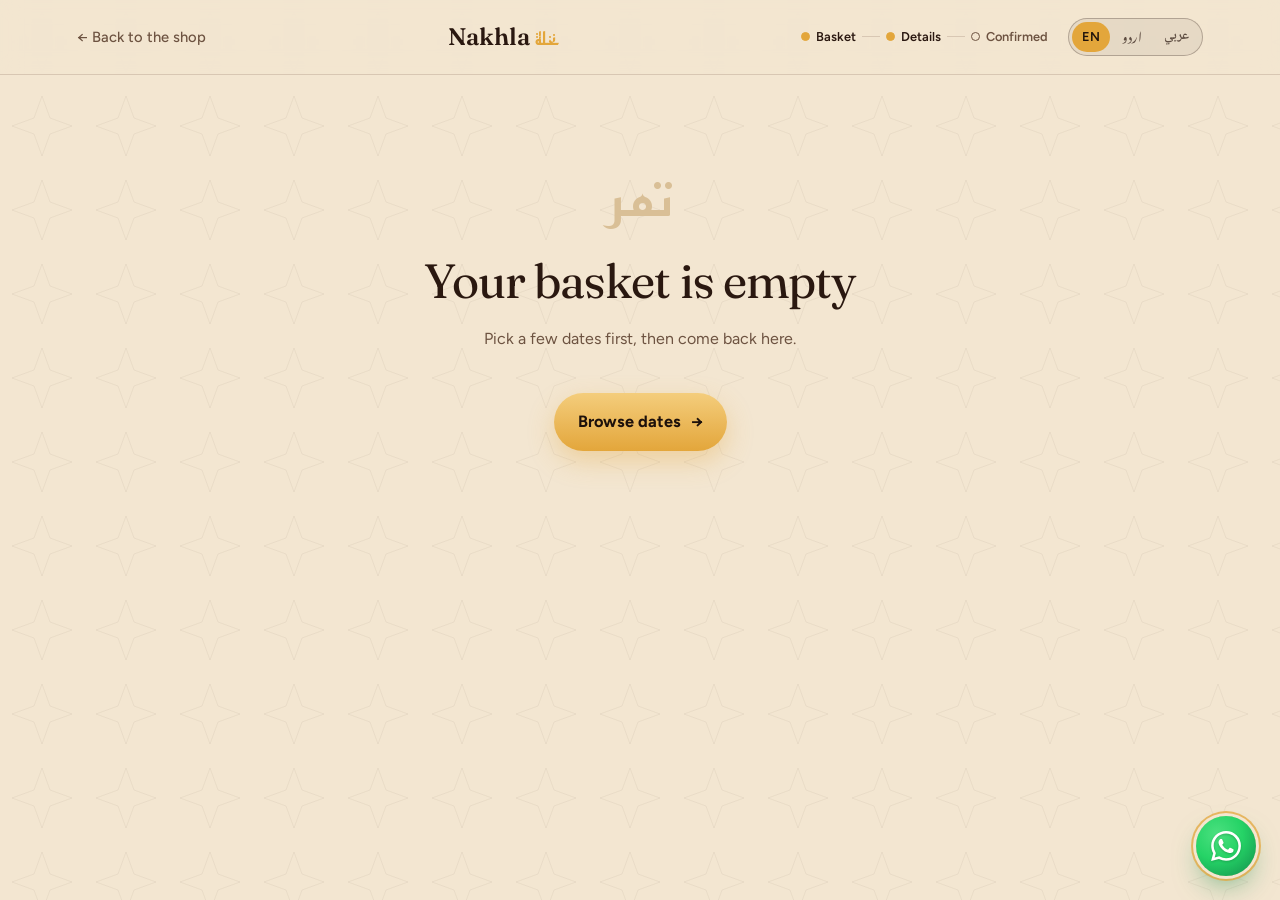
==== checkout.html @ f66b4bab "Nakhla dates store - client preview Co-Authored-By: Claude Opus 5.5 <noreply@anthropic.com>" ====
<!doctype html>
<html lang="en">
<head>
  <meta charset="utf-8">
  <meta name="viewport" content="width=device-width, initial-scale=1">
  <title>Nakhla Checkout</title>
  <link rel="preconnect" href="https://fonts.googleapis.com">
  <link rel="preconnect" href="https://fonts.gstatic.com" crossorigin>
  <link href="https://fonts.googleapis.com/css2?family=Fraunces:ital,opsz,wght,SOFT@0,9..144,300..800,50;1,9..144,300..800,50&family=Figtree:wght@400;500;600;700&family=Reem+Kufi:wght@400..700&family=Amiri:wght@400;700&family=Noto+Naskh+Arabic:wght@400..700&family=Noto+Nastaliq+Urdu:wght@400..700&display=swap" rel="stylesheet">
  <link rel="stylesheet" href="css/base.css?v=16">
  <link rel="stylesheet" href="css/checkout.css?v=16">
  <script src="js/i18n.js?v=16"></script>
</head>
<body>
  <header class="co-top">
    <a href="index.html" class="co-back" data-i18n="co.back">← Back to the shop</a>
    <a href="index.html" class="co-brand"><span data-bind="name">Nakhla</span> <span class="ar" data-bind="arabic">نخلة</span></a>
    <ol class="co-steps" id="steps">
      <li class="on" data-i18n="co.step1">Basket</li><li class="on" data-i18n="co.step2">Details</li><li id="stepDone" data-i18n="co.step3">Confirmed</li>
    </ol>
    <div class="lang-switch"></div>
  </header>

  <!-- ===== Checkout form ===== -->
  <main class="co" id="coView">
    <form class="co-form" id="coForm" novalidate>
      <h1 class="co-title" data-i18n-html="co.title">Almost <em>there</em></h1>

      <!-- 1. Contact -->
      <fieldset class="co-card">
        <legend><span class="n">1</span> <span data-i18n="co.sec1">Your details</span></legend>
        <div class="grid2">
          <label class="f"><span data-i18n="co.name">Full name</span><input name="name" autocomplete="name" required maxlength="60"><em class="err" data-i18n="co.name.err">Please enter your name</em></label>
          <label class="f"><span data-i18n="co.phone">Mobile number</span><input name="phone" type="tel" inputmode="tel" autocomplete="tel" placeholder="05X XXX XXXX" required dir="ltr"><em class="err" data-i18n="co.phone.err">Enter a valid mobile number</em></label>
        </div>
        <label class="f"><span data-i18n-html="co.email">Email <small>(optional, for the receipt)</small></span><input name="email" type="email" autocomplete="email" dir="ltr"><em class="err" data-i18n="co.email.err">That email doesn’t look right</em></label>
      </fieldset>

      <!-- 2. Delivery -->
      <fieldset class="co-card">
        <legend><span class="n">2</span> <span data-i18n="co.sec2">Delivery</span></legend>
        <div class="opts" id="deliveryOpts">
          <label class="opt">
            <input type="radio" name="delivery" value="delivery" checked>
            <span class="opt-ico" aria-hidden="true"><svg viewBox="0 0 24 24"><path d="M3 7h11v9H3zM14 10h4l3 3v3h-7z" fill="none" stroke="currentColor" stroke-width="1.6" stroke-linejoin="round"/><circle cx="7" cy="17.5" r="1.8" fill="var(--tahini)" stroke="currentColor" stroke-width="1.6"/><circle cx="17" cy="17.5" r="1.8" fill="var(--tahini)" stroke="currentColor" stroke-width="1.6"/></svg></span>
            <span class="opt-t"><b data-i18n="co.home">Home delivery</b><small id="delNote"></small></span>
            <span class="opt-p" id="delFee"></span>
          </label>
          <label class="opt" id="pickupOpt">
            <input type="radio" name="delivery" value="pickup">
            <span class="opt-ico" aria-hidden="true"><svg viewBox="0 0 24 24"><path d="M4 10 12 4l8 6v10H4z" fill="none" stroke="currentColor" stroke-width="1.6" stroke-linejoin="round"/><path d="M10 20v-6h4v6" fill="none" stroke="currentColor" stroke-width="1.6"/></svg></span>
            <span class="opt-t"><b data-i18n="co.pickup">Pick up from the shop</b><small data-bind="address">Quba Road, Al-Madinah</small></span>
            <span class="opt-p" data-i18n="co.free">Free</span>
          </label>
        </div>
        <div id="addressBlock" class="addr">
          <div class="grid2">
            <label class="f"><span data-i18n="co.city">City</span>
              <select name="city" required>
                <option value="" data-i18n="co.city.choose">Choose city…</option>
                <option value="Al-Madinah Al-Munawwarah" data-i18n="city.madinah">Al-Madinah Al-Munawwarah</option>
                <option value="Makkah Al-Mukarramah" data-i18n="city.makkah">Makkah Al-Mukarramah</option>
                <option value="Jeddah" data-i18n="city.jeddah">Jeddah</option>
                <option value="Riyadh" data-i18n="city.riyadh">Riyadh</option>
                <option value="Dammam" data-i18n="city.dammam">Dammam</option>
                <option value="Taif" data-i18n="city.taif">Taif</option>
                <option value="Other city in KSA" data-i18n="city.other">Other city in KSA</option>
              </select><em class="err" data-i18n="co.city.err">Choose your city</em></label>
            <label class="f"><span data-i18n="co.district">District</span><input name="district" maxlength="60" data-i18n-ph="co.district.ph" placeholder="e.g. Quba"></label>
          </div>
          <label class="f"><span data-i18n="co.address">Street, building &amp; landmark</span><input name="address" required maxlength="160" autocomplete="street-address"><em class="err" data-i18n="co.address.err">We need an address to deliver</em></label>
        </div>
        <label class="f"><span data-i18n-html="co.notes">Note for us <small>(optional)</small></span><textarea name="notes" rows="2" maxlength="240" data-i18n-ph="co.notes.ph" placeholder="Gift message, best time to call…"></textarea></label>
      </fieldset>

      <!-- 3. Payment -->
      <fieldset class="co-card">
        <legend><span class="n">3</span> <span data-i18n="co.sec3">Payment</span></legend>
        <div class="opts pay" id="payOpts"></div>
        <div class="pay-info" id="payInfo"></div>
      </fieldset>
    </form>

    <!-- Summary -->
    <aside class="sum">
      <div class="sum-card">
        <div class="sum-arch" aria-hidden="true"><span class="ar">تمر</span></div>
        <h2 data-i18n="co.sum">Your order</h2>
        <div class="sum-items" id="sumItems"></div>
        <dl class="sum-rows">
          <div><dt data-i18n="cart.subtotal">Subtotal</dt><dd id="sSub"></dd></div>
          <div><dt data-i18n="co.delivery">Delivery</dt><dd id="sDel"></dd></div>
          <div id="sCodRow" hidden><dt data-i18n="co.codFee">Cash on delivery fee</dt><dd id="sCod"></dd></div>
          <div class="grand"><dt data-i18n="co.total">Total</dt><dd id="sTotal"></dd></div>
        </dl>
        <button class="place" id="placeBtn" form="coForm"><span data-i18n="co.place">Place order</span><i aria-hidden="true" data-i18n="co.arrow">→</i></button>
        <p class="sum-note" data-i18n="co.note">🔒 No card details are entered on this site.</p>
      </div>
    </aside>
  </main>

  <!-- Empty basket -->
  <section class="co-empty" id="emptyView" hidden>
    <span class="ar">تمر</span>
    <h1 data-i18n="co.empty.h">Your basket is empty</h1>
    <p data-i18n="co.empty.p">Pick a few dates first, then come back here.</p>
    <a href="index.html#shop" class="place inline"><span data-i18n="co.empty.btn">Browse dates</span><i data-i18n="co.arrow">→</i></a>
  </section>

  <!-- Success -->
  <section class="done" id="doneView" hidden>
    <div class="done-seal" aria-hidden="true">
      <svg viewBox="0 0 120 120"><circle cx="60" cy="60" r="54" class="ring"/><path d="M38 62 L53 76 L83 44" class="tick"/></svg>
    </div>
    <p class="kicker" data-i18n="done.kicker">JazakAllahu khairan</p>
    <h1 data-i18n-html="done.title">Your order is <em>placed</em></h1>
    <p class="order-no"><span data-i18n="done.order">Order</span> <b id="dNo" dir="ltr"></b></p>
    <div class="done-card" id="dPay"></div>
    <div class="done-card">
      <h3 data-i18n="done.last.h">Last step: send it to us</h3>
      <p data-i18n="done.last.p">Tap below so the order reaches the shop on WhatsApp. We reply to confirm stock and delivery time.</p>
      <a class="place inline wa" id="dWa" href="#" target="_blank" rel="noopener"><span data-i18n="done.wa">Send order on WhatsApp</span><i data-i18n="co.arrow">→</i></a>
    </div>
    <div class="done-card" id="dSummary"></div>
    <a href="index.html" class="co-back center" data-i18n="done.continue">← Continue shopping</a>
  </section>

  <div class="toast" id="toast" role="status" aria-live="polite"></div>

  <script src="js/data.js?v=16"></script>
  <script src="js/fairy.js?v=16"></script>
  <script src="js/wa-float.js?v=16"></script>
  <script src="js/checkout.js?v=16"></script>
</body>
</html>
---- css/base.css ----
/* Nakhla — shared tokens. Palette pulled from the food itself:
   date syrup, toasted sesame, saffron, pistachio and the green of the Rawdah dome. */
:root {
  --dibs: #1d110b;          /* date syrup — deepest */
  --dibs-2: #2b1910;
  --cocoa: #4a2a1b;
  --tahini: #f3e6d1;        /* page background */
  --tahini-2: #ead8bc;
  --sesame: #d9bf96;
  --saffron: #e3a63b;
  --saffron-2: #f4cd7c;
  --pomegranate: #a8382b;
  --pistachio: #8fae6a;
  --rawdah: #23624a;        /* green dome */
  --rawdah-2: #174634;
  --ink: #2a1810;
  --ink-soft: #6d5341;
  --line: rgba(74, 42, 27, .16);

  --f-display: 'Fraunces', Georgia, serif;
  --f-body: 'Figtree', system-ui, sans-serif;
  --f-arabic: 'Reem Kufi', 'Amiri', serif;

  --r-lg: 22px;
  --r-md: 14px;
  --ease-out: cubic-bezier(.16, 1, .3, 1);
}

*, *::before, *::after { box-sizing: border-box; }
html { scroll-behavior: smooth; -webkit-text-size-adjust: 100%; }
body {
  margin: 0;
  font-family: var(--f-body);
  color: var(--ink);
  background: var(--tahini);
  line-height: 1.55;
  overflow-x: hidden;
}
img { max-width: 100%; display: block; }
[hidden] { display: none !important; }
button, input, select, textarea { font: inherit; color: inherit; }
a { color: inherit; }
.ar { font-family: var(--f-arabic); direction: rtl; }

/* Ajwa date cursor */
html.fairy-on, html.fairy-on * { cursor: none !important; }
.fairy {
  position: fixed; left: 0; top: 0; z-index: 10000; pointer-events: none;
  width: 72px; height: 72px; opacity: 0; transition: opacity .3s;
  will-change: transform; filter: drop-shadow(0 5px 7px rgba(29, 17, 11, .35));
}
.fairy.show { opacity: 1; }
/* scale/rotate around the tip (the click point) so it never drifts off target */
.fairy svg { display: block; overflow: visible; transform-origin: 33% 38%; transition: transform .3s var(--ease-out); }
.fairy.hover svg { transform: scale(1.15); }
.fairy.tap svg { transform: scale(.86); }
.fairy .c-glow { transform-box: fill-box; transform-origin: center; opacity: .5; animation: glow 2s ease-in-out infinite; }
.fairy.hover .c-glow { opacity: 1; }
.fairy .c-twinkle { transform-box: fill-box; transform-origin: center; animation: twinkle 1.6s ease-in-out infinite; }
@keyframes glow { 50% { transform: scale(.82); } }
@keyframes twinkle { 0%, 100% { transform: scale(.3) rotate(0); opacity: .2; } 50% { transform: scale(1.1) rotate(45deg); opacity: 1; } }
.fairy-dust { position: fixed; inset: 0; z-index: 9999; pointer-events: none; }

@media (prefers-reduced-motion: reduce) {
  *, *::before, *::after { animation-duration: .01ms !important; animation-iteration-count: 1 !important; transition-duration: .01ms !important; }
  html { scroll-behavior: auto; }
}

/* Toast */
.toast {
  position: fixed; left: 50%; bottom: 28px; z-index: 900;
  transform: translate(-50%, calc(100% + 60px)); opacity: 0; transition: transform .5s var(--ease-out), opacity .3s;
  background: var(--dibs); color: var(--tahini); padding: 12px 20px; border-radius: 999px;
  box-shadow: 0 12px 30px rgba(29, 17, 11, .35); font-weight: 500; font-size: .95rem;
  display: flex; gap: 10px; align-items: center; max-width: calc(100vw - 32px);
}
.toast.show { transform: translate(-50%, 0); opacity: 1; }
.toast::before { content: '✦'; color: var(--saffron); }

/* ================= Languages ================= */
/* Language switcher (EN | اردو | عربي) */
.lang-switch {
  display: inline-flex; align-items: center; gap: 2px; padding: 3px; border-radius: 999px;
  border: 1px solid color-mix(in srgb, currentColor 28%, transparent);
  background: color-mix(in srgb, currentColor 6%, transparent);
  direction: ltr; flex: none;
}
.lang-switch button {
  height: 30px; min-width: 38px; padding: 0 10px; border: 0; border-radius: 999px; background: none; color: inherit;
  display: grid; place-items: center; font: 600 .8rem/1 'Figtree', system-ui, sans-serif; opacity: .72;
  transition: background .25s, color .25s, opacity .25s;
}
.lang-switch button[lang="ur"] { font: 500 .8rem/1 'Noto Nastaliq Urdu', serif; padding-bottom: 4px; }
.lang-switch button[lang="ar"] { font: 600 .86rem/1 'Noto Naskh Arabic', serif; }
.lang-switch button:hover { opacity: 1; }
.lang-switch button.on { background: var(--saffron); color: var(--dibs); opacity: 1; }

/* Fonts per language */
html[lang="ur"] { --f-display: 'Noto Nastaliq Urdu', 'Noto Naskh Arabic', serif; --f-body: 'Noto Nastaliq Urdu', 'Noto Naskh Arabic', serif; }
html[lang="ar"] { --f-display: 'Amiri', 'Noto Naskh Arabic', serif; --f-body: 'Noto Naskh Arabic', 'Amiri', serif; }
html[lang="ur"] body { line-height: 2.05; }
html[lang="ar"] body { line-height: 1.75; }
/* Arabic script must never be letter-spaced (it breaks the joins) and has no italics */
html[dir="rtl"] *, html[dir="rtl"] *::before, html[dir="rtl"] *::after { letter-spacing: 0 !important; }
html[dir="rtl"] em, html[dir="rtl"] i { font-style: normal !important; }
html[dir="rtl"] .eyebrow, html[dir="rtl"] .kicker { text-transform: none; }
/* Brand name, prices and big numbers stay in the Latin display face in every language */
.brand-name, .foot-brand, .co-brand > span:first-child, .sec-num, .cart-count,
.dcard-price b, .dcard-price s, .total-row b, .facts b, .sum-rows .grand dd, .order-no b, .stat-v {
  font-family: 'Fraunces', Georgia, serif;
}
/* Phone / email boxes stay left-to-right but sit on the right in RTL pages */
html[dir="rtl"] input[dir="ltr"] { text-align: right; }
.latin { font-family: 'Fraunces', Georgia, serif; direction: ltr; }
/* +/− quantity controls use the Latin face so the symbols sit centred in every language */
.qty button, .qty span { font-family: 'Figtree', system-ui, sans-serif; line-height: 1; }

/* ================= Floating WhatsApp button ================= */
.wa-float {
  position: fixed; bottom: 24px; inset-inline-end: 24px; z-index: 150;
  display: flex; align-items: center; gap: 12px; text-decoration: none;
  transition: opacity .3s, transform .4s var(--ease-out);
  animation: waIn .8s 1s var(--ease-out) both;
}
@keyframes waIn { from { opacity: 0; transform: translateY(30px) scale(.6); } }
.wa-btn {
  position: relative; width: 60px; height: 60px; border-radius: 50%; display: grid; place-items: center; color: #fff;
  background: radial-gradient(circle at 35% 30%, #4be07f, #25d366 45%, #128c4b);
  box-shadow: 0 0 0 3px var(--tahini), 0 0 0 5px rgba(227, 166, 59, .75), 0 14px 30px -8px rgba(18, 140, 75, .65);
  transition: transform .35s var(--ease-out), box-shadow .35s;
}
.wa-btn::before, .wa-btn::after { /* soft rings pulsing outward */
  content: ''; position: absolute; inset: 0; border-radius: 50%; border: 2px solid #25d366; opacity: 0;
  animation: waRing 2.8s ease-out infinite;
}
.wa-btn::after { animation-delay: 1.4s; }
@keyframes waRing { 0% { transform: scale(1); opacity: .55; } 100% { transform: scale(1.8); opacity: 0; } }
.wa-btn svg { filter: drop-shadow(0 1px 1px rgba(0, 0, 0, .2)); transition: transform .35s var(--ease-out); }
.wa-float:hover .wa-btn { transform: translateY(-3px) scale(1.06); box-shadow: 0 0 0 3px var(--tahini), 0 0 0 5px var(--saffron), 0 18px 34px -8px rgba(18, 140, 75, .75); }
.wa-float:hover .wa-btn svg { transform: rotate(-12deg); }
.wa-float:active .wa-btn { transform: scale(.94); }
.wa-tip {
  order: -1; white-space: nowrap; background: var(--dibs); color: var(--tahini); font: 600 .9rem var(--f-body);
  padding: 9px 16px; border-radius: 999px; border: 1px solid rgba(244, 205, 124, .55); box-shadow: 0 10px 24px -10px rgba(29, 17, 11, .6), 0 0 0 3px rgba(243, 230, 209, .35);
  opacity: 0; transform: translateX(10px); pointer-events: none; transition: opacity .3s, transform .4s var(--ease-out);
}
html[dir="rtl"] .wa-tip { transform: translateX(-10px); }
html[lang="ur"] .wa-tip { line-height: 1.9; padding: 4px 16px 8px; }
.wa-float:hover .wa-tip, .wa-float:focus-visible .wa-tip, .wa-float.peek .wa-tip { opacity: 1; transform: none; }
.wa-float:focus-visible { outline: none; }
.wa-float:focus-visible .wa-btn { box-shadow: 0 0 0 3px var(--tahini), 0 0 0 6px var(--dibs); }
/* step aside while the basket drawer is open */
.drawer.open ~ .wa-float { opacity: 0; pointer-events: none; transform: scale(.7); }
@media (max-width: 600px) {
  .wa-float { bottom: 16px; inset-inline-end: 16px; }
  .wa-btn { width: 54px; height: 54px; }
  .wa-tip { display: none; }
}
@media print { .wa-float { display: none; } }
---- css/checkout.css ----
/* ================= Checkout ================= */
body {
  background-color: var(--tahini);
  background-image: url("data:image/svg+xml,%3Csvg xmlns='http://www.w3.org/2000/svg' width='84' height='84' viewBox='0 0 84 84'%3E%3Cpath d='M42 12 L50 34 L72 42 L50 50 L42 72 L34 50 L12 42 L34 34Z' fill='none' stroke='%234a2a1b' stroke-opacity='.06'/%3E%3C/svg%3E");
}

.co-top { display: flex; align-items: center; gap: 20px; padding: 18px 6vw; border-bottom: 1px solid var(--line); background: rgba(243, 230, 209, .85); backdrop-filter: blur(10px); position: sticky; top: 0; z-index: 50; }
.co-back { color: var(--ink-soft); text-decoration: none; font-weight: 500; font-size: .92rem; }
.co-back:hover { color: var(--ink); }
.co-back.center { display: block; text-align: center; margin-top: 10px; }
.co-brand { margin: 0 auto; text-decoration: none; font-family: var(--f-display); font-size: 1.5rem; font-weight: 600; }
.co-brand .ar { color: var(--saffron); font-size: 1.1rem; }
.co-steps { display: flex; gap: 6px; list-style: none; margin: 0; padding: 0; font-size: .8rem; font-weight: 600; color: var(--ink-soft); }
.co-steps li { display: flex; align-items: center; gap: 6px; }
.co-steps li::before { content: ''; width: 9px; height: 9px; border-radius: 50%; border: 1.5px solid currentColor; }
.co-steps li + li::after { order: -1; content: ''; width: 18px; height: 1px; background: var(--line); }
.co-steps li.on { color: var(--ink); }
.co-steps li.on::before { background: var(--saffron); border-color: var(--saffron); }

.co { display: grid; grid-template-columns: minmax(0, 1fr) 400px; gap: 40px; padding: 40px 6vw 80px; max-width: 1280px; margin: 0 auto; align-items: start; }
.co-title { font-family: var(--f-display); font-weight: 400; font-size: clamp(2.2rem, 4.4vw, 3.4rem); letter-spacing: -.02em; margin: 0 0 24px; line-height: 1; }
.co-title em { font-style: italic; font-weight: 300; color: var(--cocoa); }

.co-card {
  border: 1px solid var(--line); border-radius: var(--r-lg); background: rgba(255, 250, 241, .8);
  padding: 22px 22px 8px; margin: 0 0 20px; min-width: 0;
  box-shadow: 0 16px 30px -26px rgba(29, 17, 11, .5);
  animation: up .6s var(--ease-out) both;
}
.co-card:nth-of-type(2) { animation-delay: .08s; } .co-card:nth-of-type(3) { animation-delay: .16s; }
@keyframes up { from { opacity: 0; transform: translateY(18px); } }
.co-card legend { display: flex; align-items: center; gap: 10px; font-family: var(--f-display); font-size: 1.3rem; font-weight: 500; padding: 0 8px; margin-inline-start: -8px; }
.co-card legend .n { width: 28px; height: 28px; border-radius: 50%; display: grid; place-items: center; background: var(--dibs); color: var(--saffron-2); font: 700 .85rem var(--f-body); }

.grid2 { display: grid; grid-template-columns: 1fr 1fr; gap: 0 14px; }
.f { display: grid; gap: 6px; margin-bottom: 14px; font-size: .86rem; font-weight: 600; color: var(--ink-soft); min-width: 0; }
.f small { font-weight: 400; opacity: .75; }
.f input, .f select, .f textarea {
  width: 100%; min-width: 0; border: 1px solid var(--line); background: #fffdf8; border-radius: 12px; padding: 12px 14px;
  color: var(--ink); font-weight: 400; outline: none; transition: border-color .2s, box-shadow .2s;
}
.f textarea { resize: vertical; }
.f input:focus, .f select:focus, .f textarea:focus { border-color: var(--saffron); box-shadow: 0 0 0 4px rgba(227, 166, 59, .18); }
.f .err { display: none; font-style: normal; color: var(--pomegranate); font-weight: 500; font-size: .8rem; }
.f.bad input, .f.bad select { border-color: var(--pomegranate); }
.f.bad .err { display: block; }
.f.bad { animation: shake .4s; }
@keyframes shake { 25% { transform: translateX(-5px); } 75% { transform: translateX(5px); } }

/* Option cards */
.opts { display: grid; gap: 10px; margin-bottom: 16px; }
.opts.pay { grid-template-columns: 1fr 1fr; }
.opts.pay .opt:only-child { grid-column: 1 / -1; }
.opt {
  position: relative; display: grid; grid-template-columns: 42px 1fr auto; gap: 12px; align-items: center;
  padding: 14px; border: 1.5px solid var(--line); border-radius: 16px; background: #fffdf8;
  transition: border-color .25s, box-shadow .25s, transform .25s var(--ease-out);
}
.opt:hover { transform: translateY(-2px); border-color: rgba(74, 42, 27, .35); }
.opt input { position: absolute; opacity: 0; pointer-events: none; }
.opt-ico { width: 42px; height: 42px; border-radius: 12px; display: grid; place-items: center; background: var(--tahini-2); color: var(--cocoa); transition: background .25s, color .25s; }
.opt-ico svg { width: 24px; height: 24px; }
.opt-t { display: grid; line-height: 1.25; min-width: 0; }
.opt-t b { font-weight: 600; }
.opt-t small { color: var(--ink-soft); font-size: .8rem; }
.opt-p { font-weight: 700; font-size: .9rem; white-space: nowrap; }
.opt:has(input:checked) { border-color: var(--saffron); box-shadow: 0 0 0 4px rgba(227, 166, 59, .16), 0 10px 22px -14px rgba(29, 17, 11, .4); }
.opt:has(input:checked) .opt-ico { background: var(--dibs); color: var(--saffron-2); }
.opt:has(input:checked)::after { content: '✓'; position: absolute; top: -9px; inset-inline-end: -9px; width: 22px; height: 22px; border-radius: 50%; background: var(--saffron); color: var(--dibs); font-size: .75rem; font-weight: 800; display: grid; place-items: center; animation: pop .4s var(--ease-out); }
.opt:has(input:focus-visible) { outline: 2px solid var(--cocoa); outline-offset: 2px; }
@keyframes pop { from { transform: scale(0); } }
.pay .opt { grid-template-columns: 42px 1fr; }
.pay .opt-p { grid-column: 2; font-size: .78rem; color: var(--rawdah); font-weight: 600; }

.addr { overflow: hidden; transition: max-height .5s var(--ease-out), opacity .4s; max-height: 400px; }
.addr.hide { max-height: 0; opacity: 0; }

.pay-info { border-radius: 14px; background: var(--dibs-2); color: rgba(243, 230, 209, .85); padding: 16px 18px; margin-bottom: 16px; font-size: .9rem; animation: up .4s var(--ease-out); }
.pay-info b { color: var(--saffron-2); }
.pay-info p { margin: 0 0 6px; }
.pay-info p:last-child { margin: 0; }
.copy { display: flex; align-items: center; justify-content: space-between; gap: 10px; background: rgba(244, 205, 124, .08); border: 1px dashed rgba(244, 205, 124, .35); border-radius: 10px; padding: 8px 12px; margin: 6px 0; font-family: ui-monospace, Consolas, monospace; font-size: .9rem; color: var(--tahini); word-break: break-all; }
.copy button { flex: none; border: 0; background: var(--saffron); color: var(--dibs); font: 600 .78rem var(--f-body); padding: 5px 10px; border-radius: 99px; }

/* Summary */
.sum { position: sticky; top: 92px; }
.sum-card { position: relative; background: var(--dibs); color: var(--tahini); border-radius: 200px 200px var(--r-lg) var(--r-lg); padding: 70px 24px 24px; box-shadow: 0 30px 60px -30px rgba(29, 17, 11, .7); overflow: hidden; }
.sum-card::before { content: ''; position: absolute; inset: 8px; border-radius: inherit; border: 1px solid rgba(244, 205, 124, .2); pointer-events: none; }
.sum-arch { position: absolute; top: 18px; left: 50%; transform: translateX(-50%); font-size: 1.6rem; color: var(--saffron-2); }
.sum-card h2 { font-family: var(--f-display); font-weight: 400; font-size: 1.7rem; text-align: center; margin: 0 0 18px; }
.sum-items { display: grid; gap: 12px; max-height: 300px; overflow-y: auto; padding-inline-end: 4px; margin-bottom: 16px; }
.si { display: grid; grid-template-columns: 52px 1fr auto; gap: 12px; align-items: center; }
.si-img { position: relative; width: 52px; height: 52px; border-radius: 26px 26px 8px 8px; overflow: hidden; background: var(--sesame); }
.si-img img, .si-img svg { width: 100%; height: 100%; object-fit: cover; }
.si-q { position: absolute; top: -2px; right: -2px; }
.si h4 { margin: 0; font-weight: 600; font-size: .95rem; }
.si .qty { display: inline-flex; align-items: center; gap: 2px; margin-top: 4px; border: 1px solid rgba(244, 205, 124, .25); border-radius: 99px; }
.si .qty button { border: 0; background: none; color: var(--saffron-2); width: 24px; height: 24px; border-radius: 50%; font-size: 1rem; }
.si .qty button:hover { background: rgba(244, 205, 124, .15); }
.si .qty span { min-width: 18px; text-align: center; font-size: .85rem; font-weight: 600; }
.si-p { font-weight: 600; font-size: .92rem; white-space: nowrap; }
.sum-rows { margin: 0; border-top: 1px dashed rgba(244, 205, 124, .25); padding-top: 14px; }
.sum-rows > div { display: flex; justify-content: space-between; padding: 4px 0; color: rgba(243, 230, 209, .75); font-size: .92rem; }
.sum-rows dt, .sum-rows dd { margin: 0; }
.sum-rows .free { color: var(--pistachio); font-weight: 600; }
.sum-rows .grand { border-top: 1px solid rgba(244, 205, 124, .25); margin-top: 8px; padding-top: 12px; color: var(--tahini); align-items: baseline; }
.sum-rows .grand dd { font-family: var(--f-display); font-size: 1.9rem; color: var(--saffron-2); }

.place {
  position: relative; overflow: hidden; width: 100%; margin-top: 18px; display: flex; align-items: center; justify-content: center; gap: 10px;
  border: 0; border-radius: 999px; padding: 16px 24px; text-decoration: none;
  background: linear-gradient(180deg, var(--saffron-2), var(--saffron)); color: var(--dibs); font-weight: 700; font-size: 1.02rem;
  box-shadow: 0 10px 26px rgba(227, 166, 59, .35); transition: transform .3s var(--ease-out), box-shadow .3s;
}
.place:hover { transform: translateY(-2px); box-shadow: 0 16px 32px rgba(227, 166, 59, .5); }
.place i { font-style: normal; transition: transform .3s var(--ease-out); }
.place:hover i { transform: translateX(4px); }
.place::after { content: ''; position: absolute; inset: 0; transform: translateX(-120%); background: linear-gradient(100deg, transparent 30%, rgba(255, 255, 255, .7) 50%, transparent 70%); animation: shine 3.6s ease-in-out infinite; }
@keyframes shine { 0%, 60% { transform: translateX(-120%); } 100% { transform: translateX(120%); } }
.place.busy { pointer-events: none; opacity: .8; }
.place.busy span::after { content: '…'; }
.place.inline { width: auto; display: inline-flex; }
.place.wa { background: linear-gradient(180deg, #2f7d5c, var(--rawdah)); color: #f3efe2; box-shadow: 0 10px 26px rgba(35, 98, 74, .35); }
.sum-note { text-align: center; font-size: .78rem; color: rgba(243, 230, 209, .5); margin: 12px 0 0; }

/* Empty + done */
.co-empty, .done { max-width: 640px; margin: 0 auto; padding: 70px 16px 90px; text-align: center; }
.co-empty .ar { font-size: 4rem; color: var(--sesame); display: block; }
.co-empty h1, .done h1 { font-family: var(--f-display); font-weight: 400; font-size: clamp(2rem, 5vw, 3rem); margin: 0 0 8px; letter-spacing: -.02em; }
.done h1 em { font-style: italic; color: var(--rawdah); }
.co-empty p { color: var(--ink-soft); margin: 0 0 24px; }
.kicker { margin: 0 0 6px; color: var(--pomegranate); font-weight: 600; letter-spacing: .14em; text-transform: uppercase; font-size: .8rem; }
.order-no { font-size: 1.05rem; color: var(--ink-soft); margin: 0 0 28px; }
.order-no b { font-family: ui-monospace, Consolas, monospace; color: var(--ink); background: var(--tahini-2); padding: 3px 10px; border-radius: 8px; }
.done-seal { width: 120px; height: 120px; margin: 0 auto 22px; }
.done-seal svg { width: 100%; height: 100%; }
.done-seal .ring { fill: var(--dibs); stroke: var(--saffron); stroke-width: 3; stroke-dasharray: 340; stroke-dashoffset: 340; animation: draw 1s var(--ease-out) forwards; }
.done-seal .tick { fill: none; stroke: var(--saffron-2); stroke-width: 7; stroke-linecap: round; stroke-linejoin: round; stroke-dasharray: 80; stroke-dashoffset: 80; animation: draw .6s .7s var(--ease-out) forwards; }
@keyframes draw { to { stroke-dashoffset: 0; } }
.done-card { text-align: start; background: rgba(255, 250, 241, .85); border: 1px solid var(--line); border-radius: var(--r-lg); padding: 20px 22px; margin-bottom: 16px; animation: up .7s var(--ease-out) both; }
.done-card:nth-of-type(2) { animation-delay: .1s; } .done-card:nth-of-type(3) { animation-delay: .2s; }
.done-card h3 { font-family: var(--f-display); font-weight: 500; font-size: 1.25rem; margin: 0 0 8px; }
.done-card p { margin: 0 0 12px; color: var(--ink-soft); }
.done-card .copy { background: var(--tahini-2); color: var(--ink); border-color: var(--line); }
.done-lines { list-style: none; padding: 0; margin: 0; }
.done-lines li { display: flex; justify-content: space-between; gap: 10px; padding: 6px 0; border-bottom: 1px dashed var(--line); font-size: .92rem; }
.done-lines li:last-child { border: 0; font-weight: 700; font-size: 1.05rem; }

/* falling dates confetti */
.fall { position: fixed; top: -40px; z-index: 60; width: 18px; pointer-events: none; animation: fall linear forwards; }
@keyframes fall { to { transform: translateY(110vh) rotate(var(--r)); } }

@media (max-width: 980px) {
  .co { grid-template-columns: 1fr; }
  .sum { position: static; }
  .co-steps { display: none; }
  .co-brand { margin: 0 0 0 auto; }
}
@media (max-width: 600px) {
  .co-top { padding: 14px 16px; }
  .co { padding: 24px 16px 60px; }
  .grid2, .opts.pay { grid-template-columns: 1fr; }
  .co-card { padding: 18px 14px 6px; }
}

/* ---------- Urdu / Arabic (right-to-left) ---------- */
.co-top .lang-switch { color: var(--ink); }
html[dir="rtl"] .place:hover i { transform: translateX(-4px); }
html[dir="rtl"] .copy { direction: rtl; }
html[lang="ur"] .co-title { line-height: 1.8; font-weight: 600; font-size: clamp(1.9rem, 4vw, 2.8rem); }
html[lang="ur"] .co-card legend { font-size: 1.15rem; line-height: 2; }
html[lang="ur"] .f { line-height: 1.9; }
html[lang="ur"] .opt-t { line-height: 1.9; }
html[lang="ur"] .sum-card h2, html[lang="ur"] .done h1, html[lang="ur"] .co-empty h1 { line-height: 1.9; }
html[lang="ur"] .place { line-height: 1.8; padding-top: 12px; padding-bottom: 14px; }
html[lang="ar"] .co-title, html[lang="ar"] .done h1 { font-weight: 700; line-height: 1.3; }
@media (max-width: 600px) { .co-top { flex-wrap: wrap; gap: 10px; } .co-brand { margin: 0 auto 0 0; } html[dir="rtl"] .co-brand { margin: 0 0 0 auto; } }
html[dir="rtl"] .sum-items { overflow-x: hidden; padding-bottom: 6px; }
html[lang="ur"] .si h4 { line-height: 1.8; }
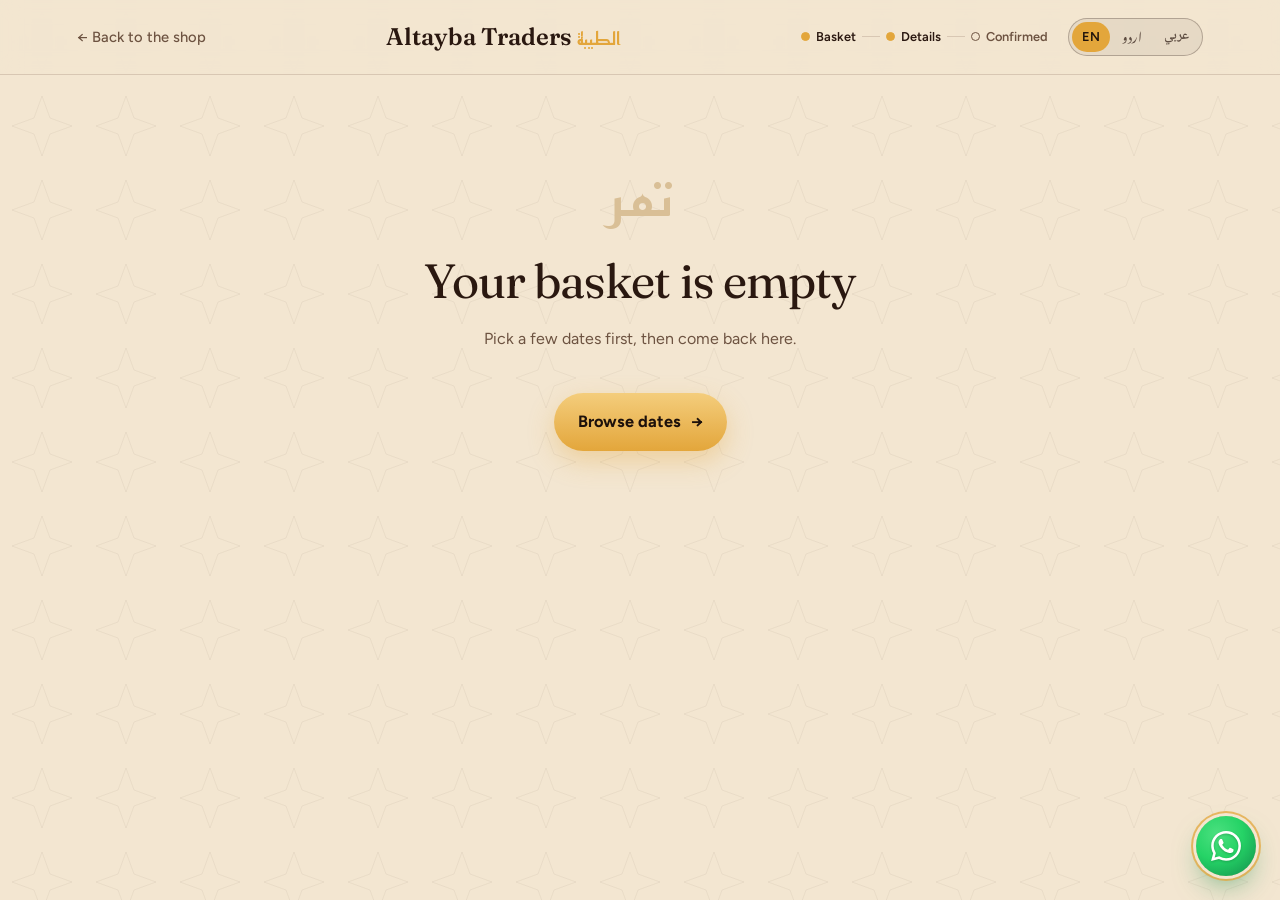
==== commit 0125f7d7: "Rebrand to Altayba Traders; compact mobile nav Co-Authored-By: Claude Opus 5.5 <noreply@anthropic.co" ====
--- a/checkout.html
+++ b/checkout.html
@@ -3,18 +3,18 @@
 <head>
   <meta charset="utf-8">
   <meta name="viewport" content="width=device-width, initial-scale=1">
-  <title>Nakhla Checkout</title>
+  <title>Altayba Traders Checkout</title>
   <link rel="preconnect" href="https://fonts.googleapis.com">
   <link rel="preconnect" href="https://fonts.gstatic.com" crossorigin>
   <link href="https://fonts.googleapis.com/css2?family=Fraunces:ital,opsz,wght,SOFT@0,9..144,300..800,50;1,9..144,300..800,50&family=Figtree:wght@400;500;600;700&family=Reem+Kufi:wght@400..700&family=Amiri:wght@400;700&family=Noto+Naskh+Arabic:wght@400..700&family=Noto+Nastaliq+Urdu:wght@400..700&display=swap" rel="stylesheet">
-  <link rel="stylesheet" href="css/base.css?v=16">
-  <link rel="stylesheet" href="css/checkout.css?v=16">
-  <script src="js/i18n.js?v=16"></script>
+  <link rel="stylesheet" href="css/base.css?v=20">
+  <link rel="stylesheet" href="css/checkout.css?v=20">
+  <script src="js/i18n.js?v=20"></script>
 </head>
 <body>
   <header class="co-top">
     <a href="index.html" class="co-back" data-i18n="co.back">← Back to the shop</a>
-    <a href="index.html" class="co-brand"><span data-bind="name">Nakhla</span> <span class="ar" data-bind="arabic">نخلة</span></a>
+    <a href="index.html" class="co-brand"><span data-bind="name">Altayba Traders</span> <span class="ar" data-bind="arabic">الطيبة</span></a>
     <ol class="co-steps" id="steps">
       <li class="on" data-i18n="co.step1">Basket</li><li class="on" data-i18n="co.step2">Details</li><li id="stepDone" data-i18n="co.step3">Confirmed</li>
     </ol>
@@ -127,9 +127,9 @@
 
   <div class="toast" id="toast" role="status" aria-live="polite"></div>
 
-  <script src="js/data.js?v=16"></script>
-  <script src="js/fairy.js?v=16"></script>
-  <script src="js/wa-float.js?v=16"></script>
-  <script src="js/checkout.js?v=16"></script>
+  <script src="js/data.js?v=20"></script>
+  <script src="js/fairy.js?v=20"></script>
+  <script src="js/wa-float.js?v=20"></script>
+  <script src="js/checkout.js?v=20"></script>
 </body>
 </html>
